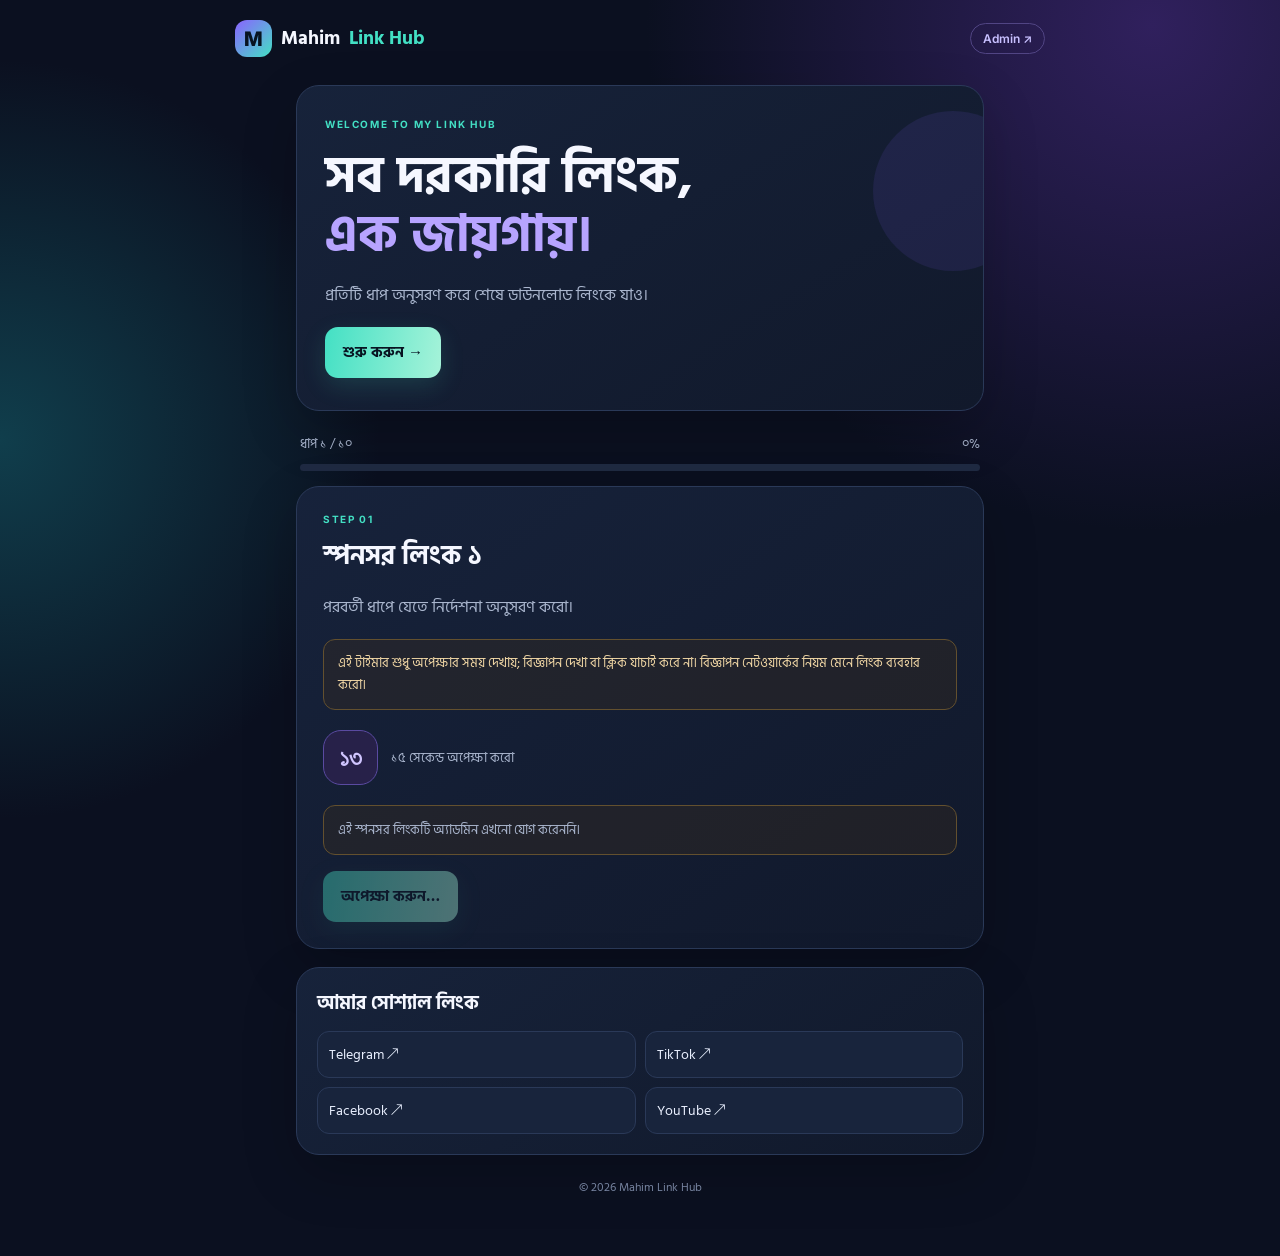
==== index.html @ 6411713b "Add files via upload" ====
<!doctype html>
<html lang="bn">
<head>
<meta charset="utf-8"><meta name="viewport" content="width=device-width,initial-scale=1">
<meta name="theme-color" content="#0b1020"><meta name="description" content="Mahim Link Hub — social links and app download">
<title>Mahim Link Hub</title><link rel="stylesheet" href="style.css">
</head>
<body>
<header class="top"><a class="brand" href="./"><span class="logo">M</span> Mahim <b>Link Hub</b></a><a class="admin-link" href="admin.html">Admin ↗</a></header>
<main class="wrap">
<section class="hero panel"><div class="tag">WELCOME TO MY LINK HUB</div><h1>সব দরকারি লিংক,<br><span>এক জায়গায়।</span></h1><p>প্রতিটি ধাপ অনুসরণ করে শেষে ডাউনলোড লিংকে যাও।</p><button class="btn" id="start">শুরু করুন →</button><div class="glow"></div></section>
<div class="progress-box"><div class="progress-label"><span id="stepCount">ধাপ ১</span><span id="pct">০%</span></div><div class="progress"><div id="bar"></div></div></div>
<section class="panel step" id="step" aria-live="polite"><div class="tag">STEP 01</div><h2>লোড হচ্ছে…</h2><p>একটু অপেক্ষা করো।</p></section>
<section class="panel socials"><h3>আমার সোশ্যাল লিংক</h3><div class="social-grid" id="socialGrid"></div></section>
<footer>© <span id="year"></span> Mahim Link Hub</footer>
</main>
<script src="firebase-config.js"></script><script src="app.js"></script>
</body></html>
---- style.css ----
@import url('https://fonts.googleapis.com/css2?family=Hind+Siliguri:wght@400;500;600;700&family=Inter:wght@400;600;700;800&display=swap');
:root{--bg:#0b1020;--panel:#131d32;--text:#f5f7ff;--muted:#aab6ce;--line:#2a3958;--purple:#8a63ff;--mint:#43e0c4}
*{box-sizing:border-box}body{margin:0;min-height:100vh;background:radial-gradient(circle at 90% 2%,#30205d 0,transparent 30%),radial-gradient(circle at 0 35%,#103e4c 0,transparent 25%),var(--bg);font-family:'Hind Siliguri',sans-serif;color:var(--text)}.top{max-width:850px;margin:auto;padding:20px;display:flex;align-items:center;justify-content:space-between}.brand{display:flex;align-items:center;gap:9px;text-decoration:none;color:var(--text);font-weight:700;font-size:19px}.brand b{color:var(--mint)}.logo{display:grid;place-items:center;width:37px;height:37px;border-radius:12px;background:linear-gradient(135deg,var(--purple),var(--mint));color:#071321;font:800 20px Inter}.admin-link{color:#c8c0ff;text-decoration:none;border:1px solid #514584;border-radius:30px;padding:7px 12px;font:600 12px Inter}.wrap{max-width:720px;margin:auto;padding:8px 16px 36px}.panel{border:1px solid var(--line);border-radius:23px;background:linear-gradient(145deg,#17233bfa,#11192bfa);box-shadow:0 20px 55px #0003}.hero{padding:32px 28px;position:relative;overflow:hidden}.tag{font:700 10px Inter;letter-spacing:1.6px;color:var(--mint);text-transform:uppercase}.hero h1{font-size:clamp(34px,7vw,51px);line-height:1.16;margin:17px 0 12px}.hero h1 span{color:#b7a4ff}.hero p,.step p{color:var(--muted);line-height:1.85}.glow{position:absolute;width:160px;height:160px;border-radius:50%;background:#8963ff1b;right:-50px;top:25px;pointer-events:none}.btn{display:inline-flex;align-items:center;justify-content:center;gap:10px;border:0;border-radius:13px;padding:13px 18px;font:700 15px 'Hind Siliguri';cursor:pointer;color:#071321;background:linear-gradient(100deg,var(--mint),#a6f3d9);box-shadow:0 8px 24px #43e0c425}.btn:disabled{opacity:.4;cursor:not-allowed}.btn.alt{background:#202c46;border:1px solid #405174;color:#fff;box-shadow:none;text-decoration:none}.progress-box{padding:22px 4px 15px}.progress-label{display:flex;justify-content:space-between;color:var(--muted);font-size:13px;margin-bottom:9px}.progress{height:7px;background:#202b43;border-radius:20px;overflow:hidden}.progress div{width:0;height:100%;background:linear-gradient(90deg,var(--purple),var(--mint));transition:width .2s}.step{padding:26px}.step h2{font-size:26px;margin:10px 0}.notice{padding:12px 14px;border:1px solid #63502e;border-radius:12px;background:#3c2e1b55;color:#f1d7a5;font-size:13px;line-height:1.75;margin:16px 0}.timerrow{display:flex;align-items:center;gap:13px;margin:20px 0}.timer{display:grid;place-items:center;width:55px;height:55px;border-radius:18px;background:#272149;border:1px solid #5a4aa1;color:#d0c6ff;font:800 24px Inter}.timerrow span{font-size:13px;color:var(--muted)}.socials{margin-top:18px;padding:20px}.socials h3{margin:0 0 13px}.social-grid{display:grid;grid-template-columns:repeat(2,1fr);gap:9px}.social-grid a{color:#eaf0ff;background:#18243c;border:1px solid var(--line);border-radius:12px;padding:11px;text-decoration:none;font-size:14px}.social-grid a:hover{border-color:var(--purple)}.download{display:block;text-align:center;text-decoration:none;color:white;background:linear-gradient(100deg,#7450ff,#218fff);padding:15px;border-radius:13px;font-weight:700;margin:12px 0}footer{text-align:center;color:#76839f;font-size:12px;padding:23px}.field{display:block;width:100%;padding:12px;border-radius:10px;border:1px solid var(--line);background:#0c1425;color:white;margin:7px 0 13px;font:inherit}.small{font-size:12px;color:var(--muted);line-height:1.7}.row{display:flex;gap:10px;flex-wrap:wrap}@media(max-width:500px){.hero{padding:25px 21px}.step{padding:21px}.social-grid{grid-template-columns:1fr 1fr}}
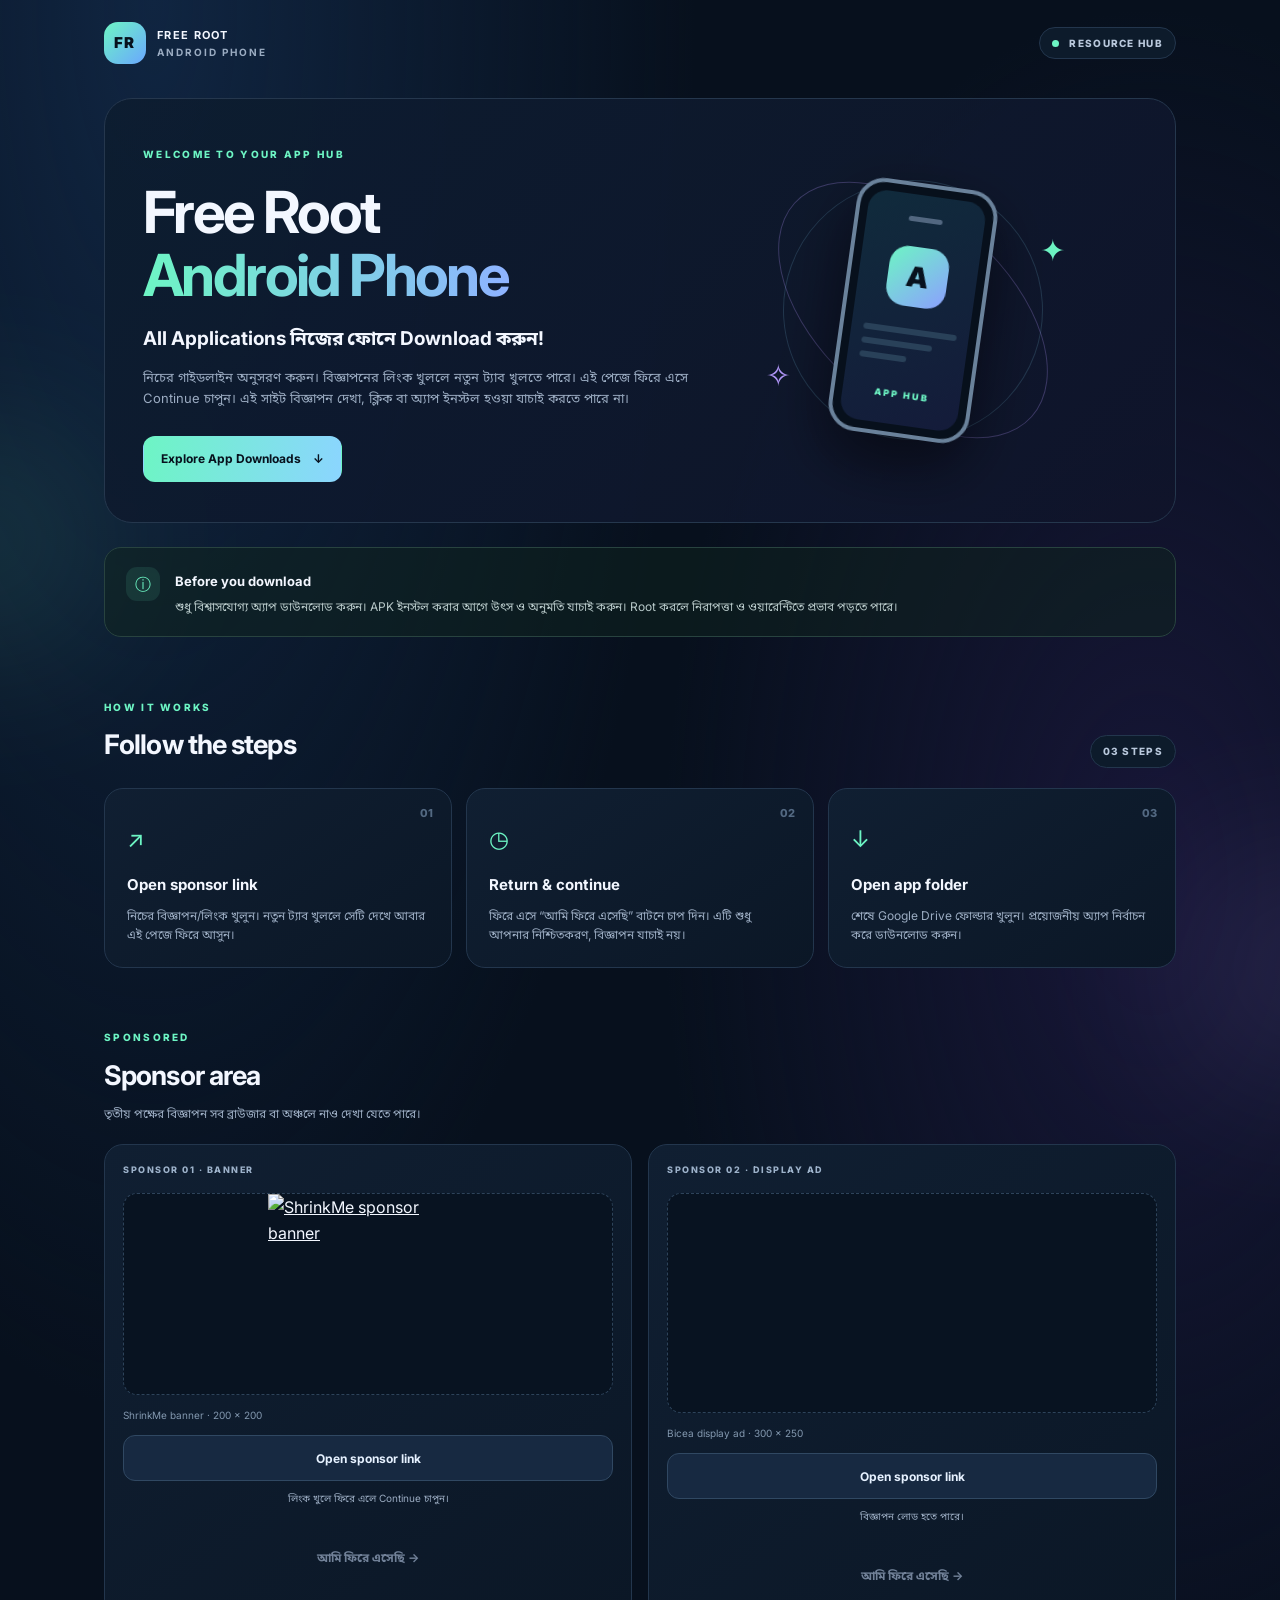
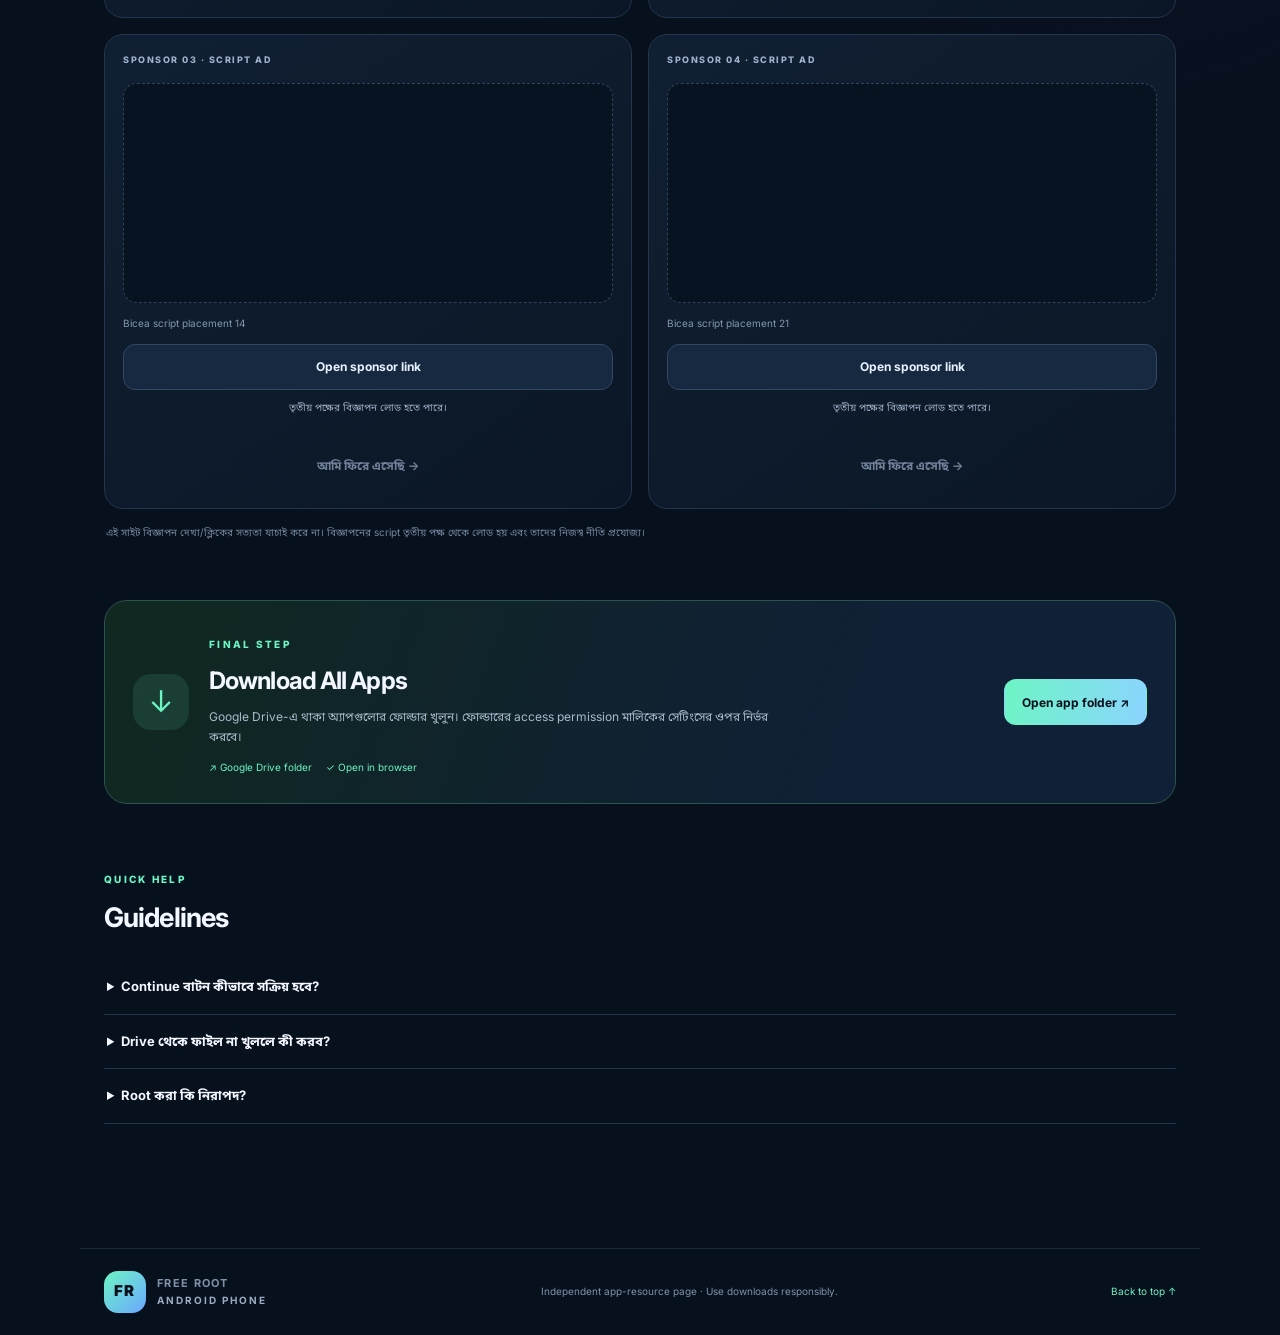
==== commit c0f49063: "Add files via upload" ====
--- a/index.html
+++ b/index.html
@@ -1,18 +1,24 @@
 <!doctype html>
-<html lang="bn">
-<head>
-<meta charset="utf-8"><meta name="viewport" content="width=device-width,initial-scale=1">
-<meta name="theme-color" content="#0b1020"><meta name="description" content="Mahim Link Hub — social links and app download">
-<title>Mahim Link Hub</title><link rel="stylesheet" href="style.css">
-</head>
-<body>
-<header class="top"><a class="brand" href="./"><span class="logo">M</span> Mahim <b>Link Hub</b></a><a class="admin-link" href="admin.html">Admin ↗</a></header>
-<main class="wrap">
-<section class="hero panel"><div class="tag">WELCOME TO MY LINK HUB</div><h1>সব দরকারি লিংক,<br><span>এক জায়গায়।</span></h1><p>প্রতিটি ধাপ অনুসরণ করে শেষে ডাউনলোড লিংকে যাও।</p><button class="btn" id="start">শুরু করুন →</button><div class="glow"></div></section>
-<div class="progress-box"><div class="progress-label"><span id="stepCount">ধাপ ১</span><span id="pct">০%</span></div><div class="progress"><div id="bar"></div></div></div>
-<section class="panel step" id="step" aria-live="polite"><div class="tag">STEP 01</div><h2>লোড হচ্ছে…</h2><p>একটু অপেক্ষা করো।</p></section>
-<section class="panel socials"><h3>আমার সোশ্যাল লিংক</h3><div class="social-grid" id="socialGrid"></div></section>
-<footer>© <span id="year"></span> Mahim Link Hub</footer>
-</main>
-<script src="firebase-config.js"></script><script src="app.js"></script>
-</body></html>+<html lang="en"><head><meta charset="utf-8"><meta name="viewport" content="width=device-width,initial-scale=1"><meta name="theme-color" content="#08111f"><meta name="description" content="Free Root Android Phone — app resources and download links."><title>Free Root Android Phone | All Applications</title><link rel="stylesheet" href="style.css"></head>
+<body><div class="ambient ambient-one"></div><div class="ambient ambient-two"></div>
+<header class="topbar"><a class="brand" href="#top"><span class="brand-mark">FR</span><span>FREE ROOT <b>ANDROID PHONE</b></span></a><span class="status-pill"><i></i> RESOURCE HUB</span></header>
+<main id="top" class="wrap">
+<section class="hero reveal"><div class="hero-copy"><span class="eyebrow">WELCOME TO YOUR APP HUB</span><h1>Free Root <span>Android Phone</span></h1><p class="hero-lead">All Applications নিজের ফোনে Download করুন!</p><p class="muted">নিচের গাইডলাইন অনুসরণ করুন। বিজ্ঞাপনের লিংক খুললে নতুন ট্যাব খুলতে পারে। এই পেজে ফিরে এসে Continue চাপুন। এই সাইট বিজ্ঞাপন দেখা, ক্লিক বা অ্যাপ ইনস্টল হওয়া যাচাই করতে পারে না।</p><a class="button primary" href="#download">Explore App Downloads <span>↓</span></a></div><div class="hero-art" aria-hidden="true"><div class="orbit orbit-a"></div><div class="orbit orbit-b"></div><div class="phone"><div class="phone-screen"><div class="phone-dot"></div><div class="app-icon">A</div><div class="app-lines"><i></i><i></i><i></i></div><div class="phone-chip">APP HUB</div></div></div><span class="spark spark-a">✦</span><span class="spark spark-b">✧</span></div></section>
+<section class="notice reveal"><div class="notice-icon">ⓘ</div><div><strong>Before you download</strong><p>শুধু বিশ্বাসযোগ্য অ্যাপ ডাউনলোড করুন। APK ইনস্টল করার আগে উৎস ও অনুমতি যাচাই করুন। Root করলে নিরাপত্তা ও ওয়ারেন্টিতে প্রভাব পড়তে পারে।</p></div></section>
+<section class="section reveal" id="guide"><div class="section-heading"><div><span class="eyebrow">HOW IT WORKS</span><h2>Follow the steps</h2></div><span class="step-count">03 STEPS</span></div><div class="steps">
+<article class="step-card"><div class="step-number">01</div><div class="step-icon">↗</div><h3>Open sponsor link</h3><p>নিচের বিজ্ঞাপন/লিংক খুলুন। নতুন ট্যাব খুললে সেটি দেখে আবার এই পেজে ফিরে আসুন।</p></article>
+<article class="step-card"><div class="step-number">02</div><div class="step-icon">◷</div><h3>Return & continue</h3><p>ফিরে এসে “আমি ফিরে এসেছি” বাটনে চাপ দিন। এটি শুধু আপনার নিশ্চিতকরণ, বিজ্ঞাপন যাচাই নয়।</p></article>
+<article class="step-card"><div class="step-number">03</div><div class="step-icon">↓</div><h3>Open app folder</h3><p>শেষে Google Drive ফোল্ডার খুলুন। প্রয়োজনীয় অ্যাপ নির্বাচন করে ডাউনলোড করুন।</p></article></div></section>
+<section class="section reveal" id="sponsors"><div class="section-heading"><div><span class="eyebrow">SPONSORED</span><h2>Sponsor area</h2><p class="muted">তৃতীয় পক্ষের বিজ্ঞাপন সব ব্রাউজার বা অঞ্চলে নাও দেখা যেতে পারে।</p></div></div>
+<div class="ad-grid">
+<article class="ad-card"><div class="ad-label">SPONSOR 01 · BANNER</div><div class="ad-content ad-square"><a href="https://shrinkme.io/ref/118396988380297733112" target="_blank" rel="noopener noreferrer sponsored"><img src="https://shrinkme.io/banners/ref/200x200.png" alt="ShrinkMe sponsor banner" loading="lazy"></a></div><p class="ad-note">ShrinkMe banner · 200 × 200</p><button class="button secondary" data-step="shrinkme">Open sponsor link</button><p class="small muted" id="status-shrinkme" aria-live="polite">লিংক খুলে ফিরে এলে Continue চাপুন।</p><button class="button text-button" data-continue="shrinkme" disabled>আমি ফিরে এসেছি →</button></article>
+<article class="ad-card"><div class="ad-label">SPONSOR 02 · DISPLAY AD</div><div class="ad-content ad-rectangle"><div id="bicea-300-slot" class="ad-fallback">Advertisement<br><small>300 × 250 display slot</small></div></div><p class="ad-note">Bicea display ad · 300 × 250</p><button class="button secondary" data-step="bicea-display">Open sponsor link</button><p class="small muted" id="status-bicea-display" aria-live="polite">বিজ্ঞাপন লোড হতে পারে।</p><button class="button text-button" data-continue="bicea-display" disabled>আমি ফিরে এসেছি →</button></article>
+<article class="ad-card"><div class="ad-label">SPONSOR 03 · SCRIPT AD</div><div class="ad-content ad-rectangle"><div id="bicea-14-slot" class="ad-fallback">Advertisement<br><small>Sponsored script slot</small></div></div><p class="ad-note">Bicea script placement 14</p><button class="button secondary" data-step="bicea-14">Open sponsor link</button><p class="small muted" id="status-bicea-14" aria-live="polite">তৃতীয় পক্ষের বিজ্ঞাপন লোড হতে পারে।</p><button class="button text-button" data-continue="bicea-14" disabled>আমি ফিরে এসেছি →</button></article>
+<article class="ad-card"><div class="ad-label">SPONSOR 04 · SCRIPT AD</div><div class="ad-content ad-rectangle"><div id="bicea-21-slot" class="ad-fallback">Advertisement<br><small>Sponsored content slot</small></div></div><p class="ad-note">Bicea script placement 21</p><button class="button secondary" data-step="bicea-21">Open sponsor link</button><p class="small muted" id="status-bicea-21" aria-live="polite">তৃতীয় পক্ষের বিজ্ঞাপন লোড হতে পারে।</p><button class="button text-button" data-continue="bicea-21" disabled>আমি ফিরে এসেছি →</button></article></div>
+<p class="fine-print">এই সাইট বিজ্ঞাপন দেখা/ক্লিকের সত্যতা যাচাই করে না। বিজ্ঞাপনের script তৃতীয় পক্ষ থেকে লোড হয় এবং তাদের নিজস্ব নীতি প্রযোজ্য।</p></section>
+<section class="download-panel reveal" id="download"><div class="download-icon">↓</div><div class="download-copy"><span class="eyebrow">FINAL STEP</span><h2>Download All Apps</h2><p>Google Drive-এ থাকা অ্যাপগুলোর ফোল্ডার খুলুন। ফোল্ডারের access permission মালিকের সেটিংসের ওপর নির্ভর করবে।</p><div class="download-meta"><span>↗ Google Drive folder</span><span>✓ Open in browser</span></div></div><a class="button primary download-button" href="https://drive.google.com/drive/folders/10oMfPTf-YXfWGvhrEkL_Q3QBG_92WK3Q" target="_blank" rel="noopener noreferrer">Open app folder ↗</a></section>
+<section class="section faq reveal"><div class="section-heading"><div><span class="eyebrow">QUICK HELP</span><h2>Guidelines</h2></div></div>
+<details><summary>Continue বাটন কীভাবে সক্রিয় হবে?</summary><p>Open sponsor link চাপলে নতুন ট্যাব খোলার চেষ্টা হয়। তারপর ফিরে এসে “আমি ফিরে এসেছি” চাপুন। এটি বিজ্ঞাপন দেখা বা ক্লিক যাচাই করে না।</p></details>
+<details><summary>Drive থেকে ফাইল না খুললে কী করব?</summary><p>Drive ফোল্ডারের মালিককে “Anyone with the link” access দিতে হতে পারে। অপরিচিত APK ইনস্টল করবেন না এবং অপ্রয়োজনীয় অনুমতি দেবেন না।</p></details>
+<details><summary>Root করা কি নিরাপদ?</summary><p>Root করলে নিরাপত্তা ঝুঁকি বাড়তে পারে, কিছু অ্যাপ কাজ নাও করতে পারে এবং warranty প্রভাবিত হতে পারে। নিজের ফোনের সঠিক মডেলের নির্ভরযোগ্য নির্দেশনা ছাড়া root করবেন না।</p></details></section></main>
+<footer class="footer"><div class="brand"><span class="brand-mark">FR</span><span>FREE ROOT <b>ANDROID PHONE</b></span></div><p>Independent app-resource page · Use downloads responsibly.</p><a href="#top">Back to top ↑</a></footer><script src="app.js"></script><script src="ads.js"></script></body></html>
--- a/style.css
+++ b/style.css
@@ -1,3 +1,2 @@
-@import url('https://fonts.googleapis.com/css2?family=Hind+Siliguri:wght@400;500;600;700&family=Inter:wght@400;600;700;800&display=swap');
-:root{--bg:#0b1020;--panel:#131d32;--text:#f5f7ff;--muted:#aab6ce;--line:#2a3958;--purple:#8a63ff;--mint:#43e0c4}
-*{box-sizing:border-box}body{margin:0;min-height:100vh;background:radial-gradient(circle at 90% 2%,#30205d 0,transparent 30%),radial-gradient(circle at 0 35%,#103e4c 0,transparent 25%),var(--bg);font-family:'Hind Siliguri',sans-serif;color:var(--text)}.top{max-width:850px;margin:auto;padding:20px;display:flex;align-items:center;justify-content:space-between}.brand{display:flex;align-items:center;gap:9px;text-decoration:none;color:var(--text);font-weight:700;font-size:19px}.brand b{color:var(--mint)}.logo{display:grid;place-items:center;width:37px;height:37px;border-radius:12px;background:linear-gradient(135deg,var(--purple),var(--mint));color:#071321;font:800 20px Inter}.admin-link{color:#c8c0ff;text-decoration:none;border:1px solid #514584;border-radius:30px;padding:7px 12px;font:600 12px Inter}.wrap{max-width:720px;margin:auto;padding:8px 16px 36px}.panel{border:1px solid var(--line);border-radius:23px;background:linear-gradient(145deg,#17233bfa,#11192bfa);box-shadow:0 20px 55px #0003}.hero{padding:32px 28px;position:relative;overflow:hidden}.tag{font:700 10px Inter;letter-spacing:1.6px;color:var(--mint);text-transform:uppercase}.hero h1{font-size:clamp(34px,7vw,51px);line-height:1.16;margin:17px 0 12px}.hero h1 span{color:#b7a4ff}.hero p,.step p{color:var(--muted);line-height:1.85}.glow{position:absolute;width:160px;height:160px;border-radius:50%;background:#8963ff1b;right:-50px;top:25px;pointer-events:none}.btn{display:inline-flex;align-items:center;justify-content:center;gap:10px;border:0;border-radius:13px;padding:13px 18px;font:700 15px 'Hind Siliguri';cursor:pointer;color:#071321;background:linear-gradient(100deg,var(--mint),#a6f3d9);box-shadow:0 8px 24px #43e0c425}.btn:disabled{opacity:.4;cursor:not-allowed}.btn.alt{background:#202c46;border:1px solid #405174;color:#fff;box-shadow:none;text-decoration:none}.progress-box{padding:22px 4px 15px}.progress-label{display:flex;justify-content:space-between;color:var(--muted);font-size:13px;margin-bottom:9px}.progress{height:7px;background:#202b43;border-radius:20px;overflow:hidden}.progress div{width:0;height:100%;background:linear-gradient(90deg,var(--purple),var(--mint));transition:width .2s}.step{padding:26px}.step h2{font-size:26px;margin:10px 0}.notice{padding:12px 14px;border:1px solid #63502e;border-radius:12px;background:#3c2e1b55;color:#f1d7a5;font-size:13px;line-height:1.75;margin:16px 0}.timerrow{display:flex;align-items:center;gap:13px;margin:20px 0}.timer{display:grid;place-items:center;width:55px;height:55px;border-radius:18px;background:#272149;border:1px solid #5a4aa1;color:#d0c6ff;font:800 24px Inter}.timerrow span{font-size:13px;color:var(--muted)}.socials{margin-top:18px;padding:20px}.socials h3{margin:0 0 13px}.social-grid{display:grid;grid-template-columns:repeat(2,1fr);gap:9px}.social-grid a{color:#eaf0ff;background:#18243c;border:1px solid var(--line);border-radius:12px;padding:11px;text-decoration:none;font-size:14px}.social-grid a:hover{border-color:var(--purple)}.download{display:block;text-align:center;text-decoration:none;color:white;background:linear-gradient(100deg,#7450ff,#218fff);padding:15px;border-radius:13px;font-weight:700;margin:12px 0}footer{text-align:center;color:#76839f;font-size:12px;padding:23px}.field{display:block;width:100%;padding:12px;border-radius:10px;border:1px solid var(--line);background:#0c1425;color:white;margin:7px 0 13px;font:inherit}.small{font-size:12px;color:var(--muted);line-height:1.7}.row{display:flex;gap:10px;flex-wrap:wrap}@media(max-width:500px){.hero{padding:25px 21px}.step{padding:21px}.social-grid{grid-template-columns:1fr 1fr}}
+@import url('https://fonts.googleapis.com/css2?family=Inter:wght@400;500;600;700;800;900&family=Noto+Sans+Bengali:wght@400;500;600;700&display=swap');
+:root{--bg:#07101d;--panel:#0c1929;--card:#101f32;--line:#23364d;--text:#f3f7ff;--muted:#9bacc2;--mint:#6df5c4;--blue:#74a8ff;--purple:#b59aff}*{box-sizing:border-box}html{scroll-behavior:smooth}body{margin:0;background:radial-gradient(ellipse at 12% 0%,#102541 0,transparent 34%),radial-gradient(ellipse at 90% 30%,#171637 0,transparent 30%),var(--bg);color:var(--text);font-family:Inter,"Noto Sans Bengali",system-ui,sans-serif;line-height:1.65;overflow-x:hidden}a{color:inherit}.ambient{position:absolute;width:240px;height:240px;border-radius:50%;filter:blur(85px);opacity:.12;pointer-events:none}.ambient-one{top:420px;left:-130px;background:var(--mint)}.ambient-two{top:850px;right:-140px;background:var(--purple)}.topbar,.footer{max-width:1120px;margin:auto;padding:22px 24px;display:flex;align-items:center;justify-content:space-between;gap:18px}.brand{display:flex;align-items:center;gap:11px;text-decoration:none;font-size:11px;letter-spacing:1.3px;font-weight:700}.brand b{display:block;color:var(--muted);font-size:10px;letter-spacing:2px}.brand-mark{display:grid;place-items:center;width:42px;height:42px;border-radius:14px;background:linear-gradient(135deg,var(--mint),#6aa7ff);color:#07111d;font-weight:900;font-size:15px}.status-pill,.step-count{border:1px solid var(--line);background:#0d1b2b;border-radius:30px;padding:7px 12px;color:#b9c8dc;font-size:10px;font-weight:800;letter-spacing:1.3px}.status-pill i{display:inline-block;width:7px;height:7px;border-radius:50%;background:var(--mint);margin-right:7px}.wrap{max-width:1120px;margin:auto;padding:12px 24px 70px}.hero{display:grid;grid-template-columns:1.1fr .9fr;align-items:center;min-height:390px;padding:40px 38px;border:1px solid #25374d;border-radius:28px;background:linear-gradient(135deg,#0d1d30ef,#10142bef);overflow:hidden;position:relative}.eyebrow{font-size:10px;letter-spacing:2.3px;color:var(--mint);font-weight:800}.hero h1{font-size:clamp(36px,5vw,58px);line-height:1.08;letter-spacing:-2.6px;margin:16px 0}.hero h1 span{display:block;background:linear-gradient(90deg,var(--mint),#8db5ff 65%,#c0a0ff);color:transparent;background-clip:text}.hero-lead{font-size:19px;font-weight:700;margin:0 0 10px}.muted{color:var(--muted)}.hero .muted{max-width:560px;font-size:13px}.button{min-height:46px;display:inline-flex;align-items:center;justify-content:center;gap:12px;padding:11px 17px;border-radius:12px;border:1px solid transparent;font:700 12px Inter,"Noto Sans Bengali",sans-serif;text-decoration:none;cursor:pointer;transition:transform .2s,background .2s,border-color .2s}.button:focus-visible,a:focus-visible,summary:focus-visible{outline:3px solid var(--mint);outline-offset:3px}.button:hover:not(:disabled){transform:translateY(-2px)}.primary{color:#07111d;background:linear-gradient(100deg,var(--mint),#8bd5ff)}.hero .button{margin-top:13px}.secondary{background:#172941;color:#e6f1ff;border-color:#304862;width:100%}.text-button{background:transparent;color:var(--mint);width:100%;margin-top:4px}.text-button:disabled{color:#718198;cursor:not-allowed}.hero-art{height:300px;position:relative;display:grid;place-items:center}.phone{width:142px;height:255px;border:4px solid #6a829b;border-radius:28px;padding:8px;background:#07101c;transform:rotate(8deg);box-shadow:0 25px 65px #0008;animation:float 5s ease-in-out infinite;z-index:2}.phone-screen{height:100%;border-radius:19px;background:linear-gradient(150deg,#102b3c,#141b3a);display:flex;flex-direction:column;align-items:center;padding:22px 12px}.phone-dot{height:5px;width:34px;border-radius:10px;background:#526780;margin-bottom:25px}.app-icon{width:60px;height:60px;border-radius:19px;display:grid;place-items:center;background:linear-gradient(135deg,var(--mint),#8c9fff);color:#08121e;font-size:28px;font-weight:900}.app-lines{width:100%;margin-top:22px;display:grid;gap:8px}.app-lines i{height:6px;border-radius:8px;background:#294159}.app-lines i:nth-child(2){width:75%}.app-lines i:nth-child(3){width:50%}.phone-chip{margin-top:auto;font-size:9px;font-weight:900;letter-spacing:2px;color:var(--mint)}.orbit{position:absolute;border:1px solid #4a789055;border-radius:50%;width:260px;height:260px;transform:rotate(-25deg)}.orbit-b{width:320px;height:190px;border-color:#b59aff44;transform:rotate(42deg)}.spark{position:absolute;color:var(--mint);font-size:30px;animation:twinkle 3s ease-in-out infinite}.spark-a{right:16%;top:22%}.spark-b{left:17%;bottom:20%;color:var(--purple)}.notice{display:flex;gap:15px;margin:24px 0 55px;padding:19px 21px;border:1px solid #28433f;border-radius:17px;background:#10251f88}.notice-icon{display:grid;place-items:center;flex:0 0 34px;height:34px;border-radius:11px;background:#6df5c41a;color:var(--mint)}.notice strong{font-size:13px}.notice p{font-size:12px;color:#b7c8c8;margin:4px 0 0}.section{margin:54px 0}.section-heading{display:flex;justify-content:space-between;align-items:end;gap:16px;margin-bottom:20px}.section-heading h2,.download-copy h2{font-size:27px;letter-spacing:-.9px;margin:5px 0 0}.section-heading .muted{font-size:12px;margin:6px 0 0}.steps{display:grid;grid-template-columns:repeat(3,1fr);gap:14px}.step-card,.ad-card{position:relative;border:1px solid var(--line);border-radius:19px;background:linear-gradient(145deg,#101f32,#0b1726);padding:22px;overflow:hidden;transition:border-color .25s,transform .25s}.step-card:hover,.ad-card:hover{border-color:#496a81;transform:translateY(-3px)}.step-number{position:absolute;right:18px;top:15px;color:#536982;font-size:11px;font-weight:800}.step-icon{font-size:23px;color:var(--mint);margin:10px 0 14px}.step-card h3{font-size:15px;margin:0 0 8px}.step-card p{font-size:12px;color:var(--muted);margin:0}.ad-grid{display:grid;grid-template-columns:repeat(2,minmax(0,1fr));gap:16px}.ad-card{padding:18px}.ad-label{font-size:9px;font-weight:800;letter-spacing:1.5px;color:#9db2ca}.ad-content{min-height:190px;display:flex;align-items:center;justify-content:center;margin:15px 0 12px;border:1px dashed #2d435a;border-radius:14px;background:#081321;overflow:hidden}.ad-square img{width:200px;height:200px;max-width:100%;object-fit:contain;display:block}.ad-rectangle{min-height:220px}.ad-fallback{display:grid;place-items:center;text-align:center;color:#70839a;font-size:12px;width:100%;min-height:200px}.ad-fallback small{font-size:10px}.ad-note{font-size:10px;color:#8398af;margin:0 0 12px}.small{font-size:10px;margin:9px 0;text-align:center;min-height:32px}.fine-print{font-size:10px;color:#74869c;margin:15px 2px}.download-panel{display:grid;grid-template-columns:auto 1fr auto;align-items:center;gap:20px;padding:28px;border:1px solid #2e544f;border-radius:23px;background:linear-gradient(110deg,#102820,#102036 70%);margin:60px 0}.download-icon{display:grid;place-items:center;width:56px;height:56px;border-radius:18px;background:#6df5c41c;color:var(--mint);font-size:30px}.download-copy h2{font-size:24px}.download-copy p{font-size:12px;color:#a8bac9;max-width:590px;margin:7px 0 12px}.download-meta{display:flex;gap:14px;flex-wrap:wrap;font-size:10px;color:var(--mint)}.download-button{white-space:nowrap}.faq details{border-bottom:1px solid var(--line);padding:16px 3px}.faq summary{cursor:pointer;font-size:13px;font-weight:700}.faq details p{font-size:12px;color:var(--muted);margin:10px 0 0}.footer{border-top:1px solid #1b2b3e;color:#7f92a9;font-size:10px;flex-wrap:wrap}.footer p{margin:0}.footer>a{color:var(--mint);text-decoration:none}.reveal{animation:rise .65s both}.reveal:nth-child(2){animation-delay:.08s}.reveal:nth-child(3){animation-delay:.13s}@keyframes rise{from{opacity:0;transform:translateY(14px)}to{opacity:1;transform:translateY(0)}}@keyframes float{0%,100%{transform:translateY(0) rotate(8deg)}50%{transform:translateY(-10px) rotate(5deg)}}@keyframes twinkle{0%,100%{opacity:.5;transform:scale(.9)}50%{opacity:1;transform:scale(1.15)}}@media(max-width:760px){.topbar,.footer{padding:17px 16px}.wrap{padding:8px 16px 45px}.hero{grid-template-columns:1fr;padding:29px 23px 12px;min-height:unset}.hero h1{font-size:42px}.hero-art{height:245px}.phone{width:120px;height:220px}.orbit{width:230px;height:230px}.orbit-b{width:270px;height:165px}.notice{margin:18px 0 42px;padding:15px}.steps{grid-template-columns:1fr}.step-card{padding:18px}.step-icon{margin:3px 0 9px}.ad-grid{grid-template-columns:1fr}.download-panel{grid-template-columns:auto 1fr;padding:20px;gap:13px}.download-button{grid-column:1/-1;width:100%}.section-heading h2{font-size:24px}.status-pill{font-size:9px}.brand{font-size:9px}.brand-mark{width:37px;height:37px}}@media(prefers-reduced-motion:reduce){*,*::before,*::after{scroll-behavior:auto!important;animation:none!important;transition:none!important}}
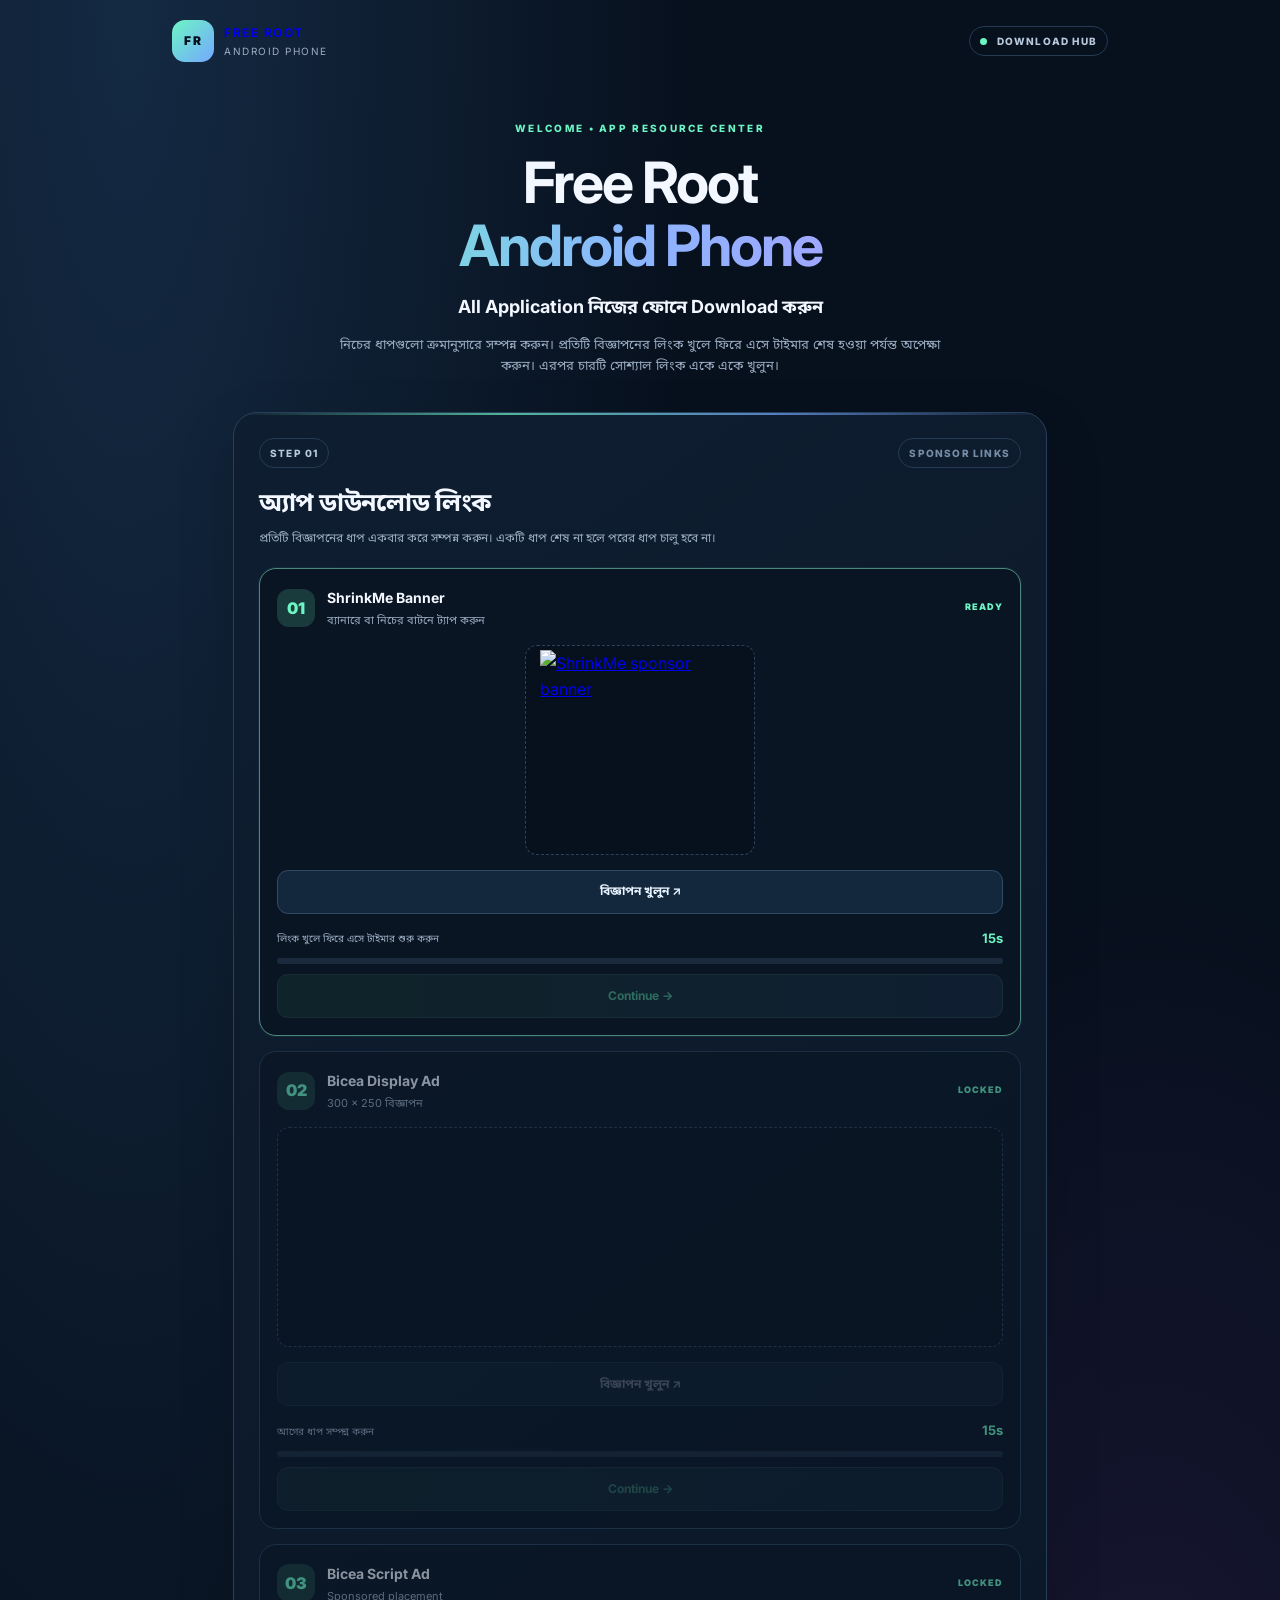
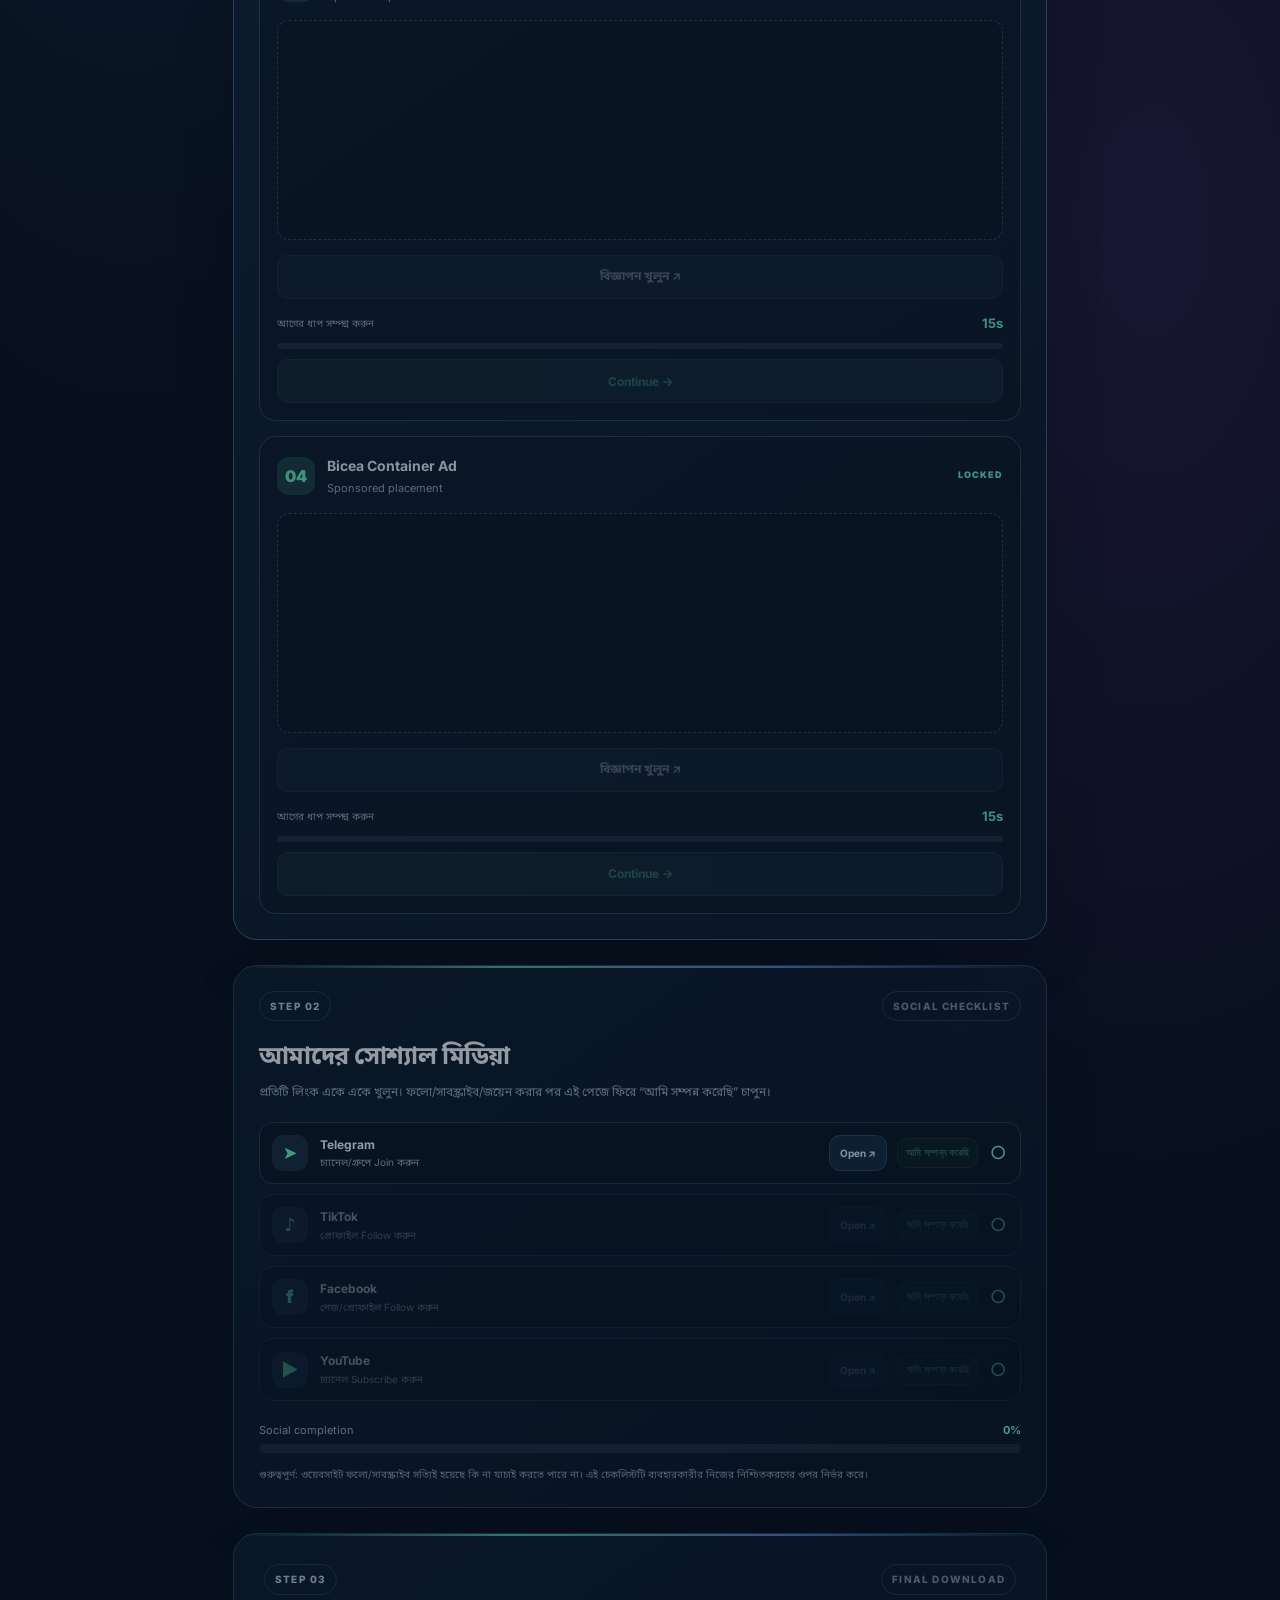
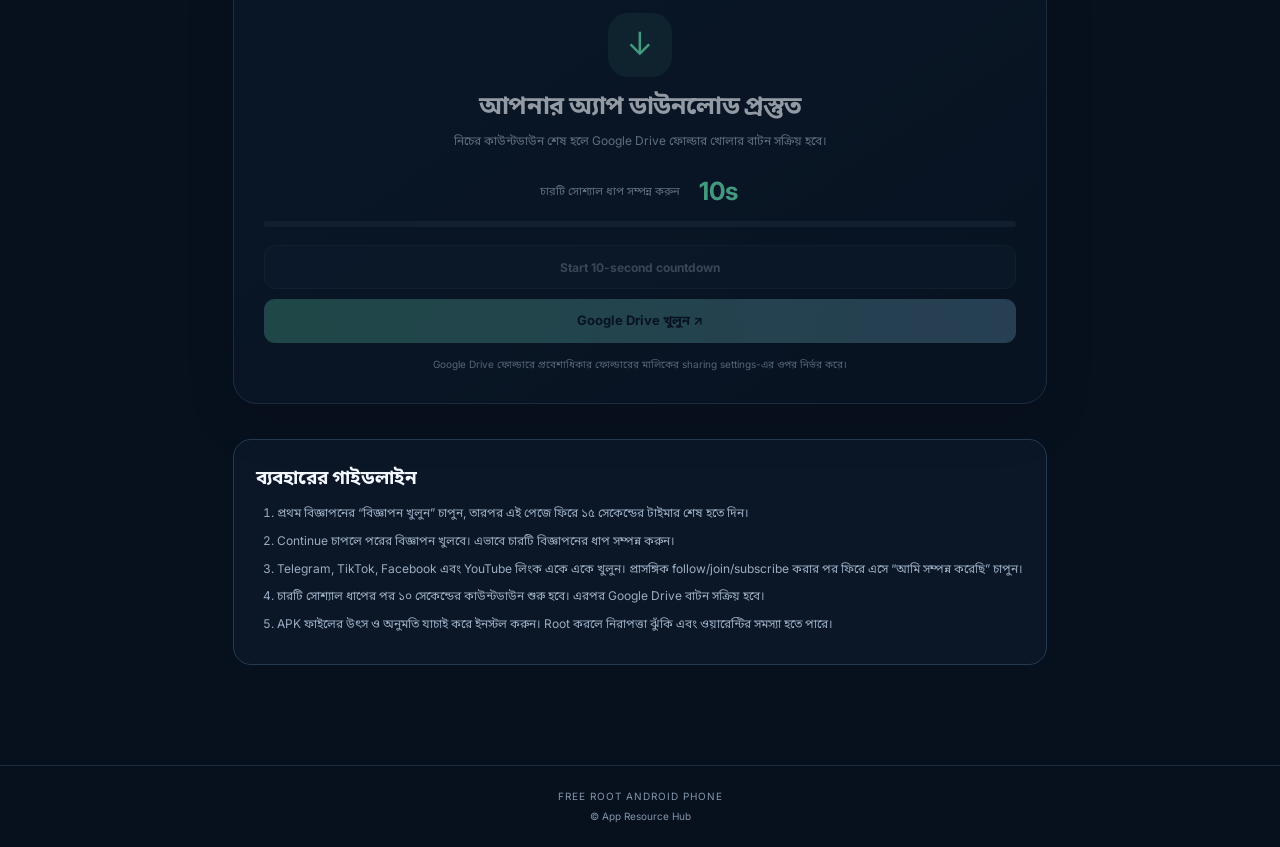
==== commit 19b677f8: "Add files via upload" ====
--- a/index.html
+++ b/index.html
@@ -1,24 +1,79 @@
 <!doctype html>
-<html lang="en"><head><meta charset="utf-8"><meta name="viewport" content="width=device-width,initial-scale=1"><meta name="theme-color" content="#08111f"><meta name="description" content="Free Root Android Phone — app resources and download links."><title>Free Root Android Phone | All Applications</title><link rel="stylesheet" href="style.css"></head>
-<body><div class="ambient ambient-one"></div><div class="ambient ambient-two"></div>
-<header class="topbar"><a class="brand" href="#top"><span class="brand-mark">FR</span><span>FREE ROOT <b>ANDROID PHONE</b></span></a><span class="status-pill"><i></i> RESOURCE HUB</span></header>
-<main id="top" class="wrap">
-<section class="hero reveal"><div class="hero-copy"><span class="eyebrow">WELCOME TO YOUR APP HUB</span><h1>Free Root <span>Android Phone</span></h1><p class="hero-lead">All Applications নিজের ফোনে Download করুন!</p><p class="muted">নিচের গাইডলাইন অনুসরণ করুন। বিজ্ঞাপনের লিংক খুললে নতুন ট্যাব খুলতে পারে। এই পেজে ফিরে এসে Continue চাপুন। এই সাইট বিজ্ঞাপন দেখা, ক্লিক বা অ্যাপ ইনস্টল হওয়া যাচাই করতে পারে না।</p><a class="button primary" href="#download">Explore App Downloads <span>↓</span></a></div><div class="hero-art" aria-hidden="true"><div class="orbit orbit-a"></div><div class="orbit orbit-b"></div><div class="phone"><div class="phone-screen"><div class="phone-dot"></div><div class="app-icon">A</div><div class="app-lines"><i></i><i></i><i></i></div><div class="phone-chip">APP HUB</div></div></div><span class="spark spark-a">✦</span><span class="spark spark-b">✧</span></div></section>
-<section class="notice reveal"><div class="notice-icon">ⓘ</div><div><strong>Before you download</strong><p>শুধু বিশ্বাসযোগ্য অ্যাপ ডাউনলোড করুন। APK ইনস্টল করার আগে উৎস ও অনুমতি যাচাই করুন। Root করলে নিরাপত্তা ও ওয়ারেন্টিতে প্রভাব পড়তে পারে।</p></div></section>
-<section class="section reveal" id="guide"><div class="section-heading"><div><span class="eyebrow">HOW IT WORKS</span><h2>Follow the steps</h2></div><span class="step-count">03 STEPS</span></div><div class="steps">
-<article class="step-card"><div class="step-number">01</div><div class="step-icon">↗</div><h3>Open sponsor link</h3><p>নিচের বিজ্ঞাপন/লিংক খুলুন। নতুন ট্যাব খুললে সেটি দেখে আবার এই পেজে ফিরে আসুন।</p></article>
-<article class="step-card"><div class="step-number">02</div><div class="step-icon">◷</div><h3>Return & continue</h3><p>ফিরে এসে “আমি ফিরে এসেছি” বাটনে চাপ দিন। এটি শুধু আপনার নিশ্চিতকরণ, বিজ্ঞাপন যাচাই নয়।</p></article>
-<article class="step-card"><div class="step-number">03</div><div class="step-icon">↓</div><h3>Open app folder</h3><p>শেষে Google Drive ফোল্ডার খুলুন। প্রয়োজনীয় অ্যাপ নির্বাচন করে ডাউনলোড করুন।</p></article></div></section>
-<section class="section reveal" id="sponsors"><div class="section-heading"><div><span class="eyebrow">SPONSORED</span><h2>Sponsor area</h2><p class="muted">তৃতীয় পক্ষের বিজ্ঞাপন সব ব্রাউজার বা অঞ্চলে নাও দেখা যেতে পারে।</p></div></div>
-<div class="ad-grid">
-<article class="ad-card"><div class="ad-label">SPONSOR 01 · BANNER</div><div class="ad-content ad-square"><a href="https://shrinkme.io/ref/118396988380297733112" target="_blank" rel="noopener noreferrer sponsored"><img src="https://shrinkme.io/banners/ref/200x200.png" alt="ShrinkMe sponsor banner" loading="lazy"></a></div><p class="ad-note">ShrinkMe banner · 200 × 200</p><button class="button secondary" data-step="shrinkme">Open sponsor link</button><p class="small muted" id="status-shrinkme" aria-live="polite">লিংক খুলে ফিরে এলে Continue চাপুন।</p><button class="button text-button" data-continue="shrinkme" disabled>আমি ফিরে এসেছি →</button></article>
-<article class="ad-card"><div class="ad-label">SPONSOR 02 · DISPLAY AD</div><div class="ad-content ad-rectangle"><div id="bicea-300-slot" class="ad-fallback">Advertisement<br><small>300 × 250 display slot</small></div></div><p class="ad-note">Bicea display ad · 300 × 250</p><button class="button secondary" data-step="bicea-display">Open sponsor link</button><p class="small muted" id="status-bicea-display" aria-live="polite">বিজ্ঞাপন লোড হতে পারে।</p><button class="button text-button" data-continue="bicea-display" disabled>আমি ফিরে এসেছি →</button></article>
-<article class="ad-card"><div class="ad-label">SPONSOR 03 · SCRIPT AD</div><div class="ad-content ad-rectangle"><div id="bicea-14-slot" class="ad-fallback">Advertisement<br><small>Sponsored script slot</small></div></div><p class="ad-note">Bicea script placement 14</p><button class="button secondary" data-step="bicea-14">Open sponsor link</button><p class="small muted" id="status-bicea-14" aria-live="polite">তৃতীয় পক্ষের বিজ্ঞাপন লোড হতে পারে।</p><button class="button text-button" data-continue="bicea-14" disabled>আমি ফিরে এসেছি →</button></article>
-<article class="ad-card"><div class="ad-label">SPONSOR 04 · SCRIPT AD</div><div class="ad-content ad-rectangle"><div id="bicea-21-slot" class="ad-fallback">Advertisement<br><small>Sponsored content slot</small></div></div><p class="ad-note">Bicea script placement 21</p><button class="button secondary" data-step="bicea-21">Open sponsor link</button><p class="small muted" id="status-bicea-21" aria-live="polite">তৃতীয় পক্ষের বিজ্ঞাপন লোড হতে পারে।</p><button class="button text-button" data-continue="bicea-21" disabled>আমি ফিরে এসেছি →</button></article></div>
-<p class="fine-print">এই সাইট বিজ্ঞাপন দেখা/ক্লিকের সত্যতা যাচাই করে না। বিজ্ঞাপনের script তৃতীয় পক্ষ থেকে লোড হয় এবং তাদের নিজস্ব নীতি প্রযোজ্য।</p></section>
-<section class="download-panel reveal" id="download"><div class="download-icon">↓</div><div class="download-copy"><span class="eyebrow">FINAL STEP</span><h2>Download All Apps</h2><p>Google Drive-এ থাকা অ্যাপগুলোর ফোল্ডার খুলুন। ফোল্ডারের access permission মালিকের সেটিংসের ওপর নির্ভর করবে।</p><div class="download-meta"><span>↗ Google Drive folder</span><span>✓ Open in browser</span></div></div><a class="button primary download-button" href="https://drive.google.com/drive/folders/10oMfPTf-YXfWGvhrEkL_Q3QBG_92WK3Q" target="_blank" rel="noopener noreferrer">Open app folder ↗</a></section>
-<section class="section faq reveal"><div class="section-heading"><div><span class="eyebrow">QUICK HELP</span><h2>Guidelines</h2></div></div>
-<details><summary>Continue বাটন কীভাবে সক্রিয় হবে?</summary><p>Open sponsor link চাপলে নতুন ট্যাব খোলার চেষ্টা হয়। তারপর ফিরে এসে “আমি ফিরে এসেছি” চাপুন। এটি বিজ্ঞাপন দেখা বা ক্লিক যাচাই করে না।</p></details>
-<details><summary>Drive থেকে ফাইল না খুললে কী করব?</summary><p>Drive ফোল্ডারের মালিককে “Anyone with the link” access দিতে হতে পারে। অপরিচিত APK ইনস্টল করবেন না এবং অপ্রয়োজনীয় অনুমতি দেবেন না।</p></details>
-<details><summary>Root করা কি নিরাপদ?</summary><p>Root করলে নিরাপত্তা ঝুঁকি বাড়তে পারে, কিছু অ্যাপ কাজ নাও করতে পারে এবং warranty প্রভাবিত হতে পারে। নিজের ফোনের সঠিক মডেলের নির্ভরযোগ্য নির্দেশনা ছাড়া root করবেন না।</p></details></section></main>
-<footer class="footer"><div class="brand"><span class="brand-mark">FR</span><span>FREE ROOT <b>ANDROID PHONE</b></span></div><p>Independent app-resource page · Use downloads responsibly.</p><a href="#top">Back to top ↑</a></footer><script src="app.js"></script><script src="ads.js"></script></body></html>+<html lang="bn">
+<head>
+<meta charset="utf-8"><meta name="viewport" content="width=device-width,initial-scale=1">
+<meta name="theme-color" content="#07101d">
+<title>Free Root Android Phone — App Download</title>
+<link rel="stylesheet" href="style.css">
+</head>
+<body>
+<header class="header"><a class="logo" href="#"><span class="logo-icon">FR</span><span><b>FREE ROOT</b><small>ANDROID PHONE</small></span></a><span class="live"><i></i> DOWNLOAD HUB</span></header>
+<main class="shell">
+<section class="intro"><div class="kicker">WELCOME • APP RESOURCE CENTER</div><h1>Free Root <em>Android Phone</em></h1><p class="subhead">All Application নিজের ফোনে Download করুন</p><p class="intro-text">নিচের ধাপগুলো ক্রমানুসারে সম্পন্ন করুন। প্রতিটি বিজ্ঞাপনের লিংক খুলে ফিরে এসে টাইমার শেষ হওয়া পর্যন্ত অপেক্ষা করুন। এরপর চারটি সোশ্যাল লিংক একে একে খুলুন।</p></section>
+
+<section class="download-box" id="downloadBox">
+<div class="box-top"><span class="tag">STEP 01</span><span class="tag muted-tag">SPONSOR LINKS</span></div>
+<h2>অ্যাপ ডাউনলোড লিংক</h2>
+<p class="section-note">প্রতিটি বিজ্ঞাপনের ধাপ একবার করে সম্পন্ন করুন। একটি ধাপ শেষ না হলে পরের ধাপ চালু হবে না।</p>
+
+<div class="ad-step active" id="ad-step-1">
+<div class="ad-head"><span class="step-index">01</span><div><h3>ShrinkMe Banner</h3><p>ব্যানারে বা নিচের বাটনে ট্যাপ করুন</p></div><span class="step-state" id="state-1">READY</span></div>
+<div class="ad-frame square"><a href="https://shrinkme.io/ref/118396988380297733112" target="_blank" rel="noopener noreferrer"><img src="https://shrinkme.io/banners/ref/200x200.png" alt="ShrinkMe sponsor banner"></a></div>
+<button class="btn outline open-ad" data-ad="1">বিজ্ঞাপন খুলুন ↗</button>
+<div class="timer-row"><span id="timer-label-1">লিংক খুলে ফিরে এসে টাইমার শুরু করুন</span><b id="timer-1">15s</b></div>
+<div class="progress"><span id="bar-1"></span></div>
+<button class="btn continue-ad" data-continue-ad="1" disabled>Continue →</button>
+</div>
+
+<div class="ad-step locked" id="ad-step-2">
+<div class="ad-head"><span class="step-index">02</span><div><h3>Bicea Display Ad</h3><p>300 × 250 বিজ্ঞাপন</p></div><span class="step-state" id="state-2">LOCKED</span></div>
+<div class="ad-frame rectangle"><div id="bicea-300-slot" class="ad-placeholder">ADVERTISEMENT <small>300 × 250</small></div></div>
+<button class="btn outline open-ad" data-ad="2" disabled>বিজ্ঞাপন খুলুন ↗</button>
+<div class="timer-row"><span id="timer-label-2">আগের ধাপ সম্পন্ন করুন</span><b id="timer-2">15s</b></div><div class="progress"><span id="bar-2"></span></div>
+<button class="btn continue-ad" data-continue-ad="2" disabled>Continue →</button>
+</div>
+
+<div class="ad-step locked" id="ad-step-3">
+<div class="ad-head"><span class="step-index">03</span><div><h3>Bicea Script Ad</h3><p>Sponsored placement</p></div><span class="step-state" id="state-3">LOCKED</span></div>
+<div class="ad-frame rectangle"><div id="bicea-14-slot" class="ad-placeholder">ADVERTISEMENT <small>Sponsored placement</small></div></div>
+<button class="btn outline open-ad" data-ad="3" disabled>বিজ্ঞাপন খুলুন ↗</button>
+<div class="timer-row"><span id="timer-label-3">আগের ধাপ সম্পন্ন করুন</span><b id="timer-3">15s</b></div><div class="progress"><span id="bar-3"></span></div>
+<button class="btn continue-ad" data-continue-ad="3" disabled>Continue →</button>
+</div>
+
+<div class="ad-step locked" id="ad-step-4">
+<div class="ad-head"><span class="step-index">04</span><div><h3>Bicea Container Ad</h3><p>Sponsored placement</p></div><span class="step-state" id="state-4">LOCKED</span></div>
+<div class="ad-frame rectangle"><div id="bicea-21-slot" class="ad-placeholder">ADVERTISEMENT <small>Sponsored placement</small></div></div>
+<button class="btn outline open-ad" data-ad="4" disabled>বিজ্ঞাপন খুলুন ↗</button>
+<div class="timer-row"><span id="timer-label-4">আগের ধাপ সম্পন্ন করুন</span><b id="timer-4">15s</b></div><div class="progress"><span id="bar-4"></span></div>
+<button class="btn continue-ad" data-continue-ad="4" disabled>Continue →</button>
+</div>
+
+<div class="all-done hidden" id="adsDone">✓ সব বিজ্ঞাপনের ধাপ সম্পন্ন হয়েছে। এবার সোশ্যাল মিডিয়া ধাপে যাও।</div>
+</section>
+
+<section class="download-box social-box locked-section" id="socialBox">
+<div class="box-top"><span class="tag">STEP 02</span><span class="tag muted-tag">SOCIAL CHECKLIST</span></div>
+<h2>আমাদের সোশ্যাল মিডিয়া</h2><p class="section-note">প্রতিটি লিংক একে একে খুলুন। ফলো/সাবস্ক্রাইব/জয়েন করার পর এই পেজে ফিরে “আমি সম্পন্ন করেছি” চাপুন।</p>
+<div class="social-list">
+<div class="social-item" data-social-item="telegram"><div class="social-symbol telegram">➤</div><div class="social-info"><b>Telegram</b><small>চ্যানেল/গ্রুপে Join করুন</small></div><button class="btn small-btn social-open" data-social="telegram">Open ↗</button><button class="check-btn" data-social-done="telegram" disabled>আমি সম্পন্ন করেছি</button><span class="social-check" id="check-telegram">○</span></div>
+<div class="social-item disabled" data-social-item="tiktok"><div class="social-symbol tiktok">♪</div><div class="social-info"><b>TikTok</b><small>প্রোফাইল Follow করুন</small></div><button class="btn small-btn social-open" data-social="tiktok" disabled>Open ↗</button><button class="check-btn" data-social-done="tiktok" disabled>আমি সম্পন্ন করেছি</button><span class="social-check" id="check-tiktok">○</span></div>
+<div class="social-item disabled" data-social-item="facebook"><div class="social-symbol facebook">f</div><div class="social-info"><b>Facebook</b><small>পেজ/প্রোফাইল Follow করুন</small></div><button class="btn small-btn social-open" data-social="facebook" disabled>Open ↗</button><button class="check-btn" data-social-done="facebook" disabled>আমি সম্পন্ন করেছি</button><span class="social-check" id="check-facebook">○</span></div>
+<div class="social-item disabled" data-social-item="youtube"><div class="social-symbol youtube">▶</div><div class="social-info"><b>YouTube</b><small>চ্যানেল Subscribe করুন</small></div><button class="btn small-btn social-open" data-social="youtube" disabled>Open ↗</button><button class="check-btn" data-social-done="youtube" disabled>আমি সম্পন্ন করেছি</button><span class="social-check" id="check-youtube">○</span></div>
+</div>
+<div class="progress-label"><span>Social completion</span><b id="social-percent">0%</b></div><div class="progress tall"><span id="social-bar"></span></div>
+<p class="disclaimer">গুরুত্বপূর্ণ: ওয়েবসাইট ফলো/সাবস্ক্রাইব সত্যিই হয়েছে কি না যাচাই করতে পারে না। এই চেকলিস্টটি ব্যবহারকারীর নিজের নিশ্চিতকরণের ওপর নির্ভর করে।</p>
+<div class="all-done hidden" id="socialDone">✓ চারটি সোশ্যাল ধাপ সম্পন্ন। ডাউনলোডের শেষ ধাপ খুলে গেছে।</div>
+</section>
+
+<section class="download-box final-box locked-section" id="finalBox">
+<div class="box-top"><span class="tag">STEP 03</span><span class="tag muted-tag">FINAL DOWNLOAD</span></div>
+<div class="final-icon">↓</div><h2>আপনার অ্যাপ ডাউনলোড প্রস্তুত</h2><p class="section-note">নিচের কাউন্টডাউন শেষ হলে Google Drive ফোল্ডার খোলার বাটন সক্রিয় হবে।</p>
+<div class="final-timer"><span id="final-label">চারটি সোশ্যাল ধাপ সম্পন্ন করুন</span><strong id="final-timer">10s</strong></div><div class="progress"><span id="final-bar"></span></div>
+<button class="btn primary final-start" id="start-final" disabled>Start 10-second countdown</button>
+<a class="btn primary drive-btn disabled-link" id="drive-link" href="https://drive.google.com/drive/folders/10oMfPTf-YXfWGvhrEkL_Q3QBG_92WK3Q" target="_blank" rel="noopener noreferrer" aria-disabled="true">Google Drive খুলুন ↗</a>
+<p class="drive-note">Google Drive ফোল্ডারে প্রবেশাধিকার ফোল্ডারের মালিকের sharing settings-এর ওপর নির্ভর করে।</p>
+</section>
+<section class="guide"><h2>ব্যবহারের গাইডলাইন</h2><ol><li>প্রথম বিজ্ঞাপনের “বিজ্ঞাপন খুলুন” চাপুন, তারপর এই পেজে ফিরে ১৫ সেকেন্ডের টাইমার শেষ হতে দিন।</li><li>Continue চাপলে পরের বিজ্ঞাপন খুলবে। এভাবে চারটি বিজ্ঞাপনের ধাপ সম্পন্ন করুন।</li><li>Telegram, TikTok, Facebook এবং YouTube লিংক একে একে খুলুন। প্রাসঙ্গিক follow/join/subscribe করার পর ফিরে এসে “আমি সম্পন্ন করেছি” চাপুন।</li><li>চারটি সোশ্যাল ধাপের পর ১০ সেকেন্ডের কাউন্টডাউন শুরু হবে। এরপর Google Drive বাটন সক্রিয় হবে।</li><li>APK ফাইলের উৎস ও অনুমতি যাচাই করে ইনস্টল করুন। Root করলে নিরাপত্তা ঝুঁকি এবং ওয়ারেন্টির সমস্যা হতে পারে।</li></ol></section>
+</main><footer>FREE ROOT ANDROID PHONE <span>© App Resource Hub</span></footer>
+<script src="app.js"></script><script src="ads.js"></script></body></html>
--- a/style.css
+++ b/style.css
@@ -1,2 +1,2 @@
 @import url('https://fonts.googleapis.com/css2?family=Inter:wght@400;500;600;700;800;900&family=Noto+Sans+Bengali:wght@400;500;600;700&display=swap');
-:root{--bg:#07101d;--panel:#0c1929;--card:#101f32;--line:#23364d;--text:#f3f7ff;--muted:#9bacc2;--mint:#6df5c4;--blue:#74a8ff;--purple:#b59aff}*{box-sizing:border-box}html{scroll-behavior:smooth}body{margin:0;background:radial-gradient(ellipse at 12% 0%,#102541 0,transparent 34%),radial-gradient(ellipse at 90% 30%,#171637 0,transparent 30%),var(--bg);color:var(--text);font-family:Inter,"Noto Sans Bengali",system-ui,sans-serif;line-height:1.65;overflow-x:hidden}a{color:inherit}.ambient{position:absolute;width:240px;height:240px;border-radius:50%;filter:blur(85px);opacity:.12;pointer-events:none}.ambient-one{top:420px;left:-130px;background:var(--mint)}.ambient-two{top:850px;right:-140px;background:var(--purple)}.topbar,.footer{max-width:1120px;margin:auto;padding:22px 24px;display:flex;align-items:center;justify-content:space-between;gap:18px}.brand{display:flex;align-items:center;gap:11px;text-decoration:none;font-size:11px;letter-spacing:1.3px;font-weight:700}.brand b{display:block;color:var(--muted);font-size:10px;letter-spacing:2px}.brand-mark{display:grid;place-items:center;width:42px;height:42px;border-radius:14px;background:linear-gradient(135deg,var(--mint),#6aa7ff);color:#07111d;font-weight:900;font-size:15px}.status-pill,.step-count{border:1px solid var(--line);background:#0d1b2b;border-radius:30px;padding:7px 12px;color:#b9c8dc;font-size:10px;font-weight:800;letter-spacing:1.3px}.status-pill i{display:inline-block;width:7px;height:7px;border-radius:50%;background:var(--mint);margin-right:7px}.wrap{max-width:1120px;margin:auto;padding:12px 24px 70px}.hero{display:grid;grid-template-columns:1.1fr .9fr;align-items:center;min-height:390px;padding:40px 38px;border:1px solid #25374d;border-radius:28px;background:linear-gradient(135deg,#0d1d30ef,#10142bef);overflow:hidden;position:relative}.eyebrow{font-size:10px;letter-spacing:2.3px;color:var(--mint);font-weight:800}.hero h1{font-size:clamp(36px,5vw,58px);line-height:1.08;letter-spacing:-2.6px;margin:16px 0}.hero h1 span{display:block;background:linear-gradient(90deg,var(--mint),#8db5ff 65%,#c0a0ff);color:transparent;background-clip:text}.hero-lead{font-size:19px;font-weight:700;margin:0 0 10px}.muted{color:var(--muted)}.hero .muted{max-width:560px;font-size:13px}.button{min-height:46px;display:inline-flex;align-items:center;justify-content:center;gap:12px;padding:11px 17px;border-radius:12px;border:1px solid transparent;font:700 12px Inter,"Noto Sans Bengali",sans-serif;text-decoration:none;cursor:pointer;transition:transform .2s,background .2s,border-color .2s}.button:focus-visible,a:focus-visible,summary:focus-visible{outline:3px solid var(--mint);outline-offset:3px}.button:hover:not(:disabled){transform:translateY(-2px)}.primary{color:#07111d;background:linear-gradient(100deg,var(--mint),#8bd5ff)}.hero .button{margin-top:13px}.secondary{background:#172941;color:#e6f1ff;border-color:#304862;width:100%}.text-button{background:transparent;color:var(--mint);width:100%;margin-top:4px}.text-button:disabled{color:#718198;cursor:not-allowed}.hero-art{height:300px;position:relative;display:grid;place-items:center}.phone{width:142px;height:255px;border:4px solid #6a829b;border-radius:28px;padding:8px;background:#07101c;transform:rotate(8deg);box-shadow:0 25px 65px #0008;animation:float 5s ease-in-out infinite;z-index:2}.phone-screen{height:100%;border-radius:19px;background:linear-gradient(150deg,#102b3c,#141b3a);display:flex;flex-direction:column;align-items:center;padding:22px 12px}.phone-dot{height:5px;width:34px;border-radius:10px;background:#526780;margin-bottom:25px}.app-icon{width:60px;height:60px;border-radius:19px;display:grid;place-items:center;background:linear-gradient(135deg,var(--mint),#8c9fff);color:#08121e;font-size:28px;font-weight:900}.app-lines{width:100%;margin-top:22px;display:grid;gap:8px}.app-lines i{height:6px;border-radius:8px;background:#294159}.app-lines i:nth-child(2){width:75%}.app-lines i:nth-child(3){width:50%}.phone-chip{margin-top:auto;font-size:9px;font-weight:900;letter-spacing:2px;color:var(--mint)}.orbit{position:absolute;border:1px solid #4a789055;border-radius:50%;width:260px;height:260px;transform:rotate(-25deg)}.orbit-b{width:320px;height:190px;border-color:#b59aff44;transform:rotate(42deg)}.spark{position:absolute;color:var(--mint);font-size:30px;animation:twinkle 3s ease-in-out infinite}.spark-a{right:16%;top:22%}.spark-b{left:17%;bottom:20%;color:var(--purple)}.notice{display:flex;gap:15px;margin:24px 0 55px;padding:19px 21px;border:1px solid #28433f;border-radius:17px;background:#10251f88}.notice-icon{display:grid;place-items:center;flex:0 0 34px;height:34px;border-radius:11px;background:#6df5c41a;color:var(--mint)}.notice strong{font-size:13px}.notice p{font-size:12px;color:#b7c8c8;margin:4px 0 0}.section{margin:54px 0}.section-heading{display:flex;justify-content:space-between;align-items:end;gap:16px;margin-bottom:20px}.section-heading h2,.download-copy h2{font-size:27px;letter-spacing:-.9px;margin:5px 0 0}.section-heading .muted{font-size:12px;margin:6px 0 0}.steps{display:grid;grid-template-columns:repeat(3,1fr);gap:14px}.step-card,.ad-card{position:relative;border:1px solid var(--line);border-radius:19px;background:linear-gradient(145deg,#101f32,#0b1726);padding:22px;overflow:hidden;transition:border-color .25s,transform .25s}.step-card:hover,.ad-card:hover{border-color:#496a81;transform:translateY(-3px)}.step-number{position:absolute;right:18px;top:15px;color:#536982;font-size:11px;font-weight:800}.step-icon{font-size:23px;color:var(--mint);margin:10px 0 14px}.step-card h3{font-size:15px;margin:0 0 8px}.step-card p{font-size:12px;color:var(--muted);margin:0}.ad-grid{display:grid;grid-template-columns:repeat(2,minmax(0,1fr));gap:16px}.ad-card{padding:18px}.ad-label{font-size:9px;font-weight:800;letter-spacing:1.5px;color:#9db2ca}.ad-content{min-height:190px;display:flex;align-items:center;justify-content:center;margin:15px 0 12px;border:1px dashed #2d435a;border-radius:14px;background:#081321;overflow:hidden}.ad-square img{width:200px;height:200px;max-width:100%;object-fit:contain;display:block}.ad-rectangle{min-height:220px}.ad-fallback{display:grid;place-items:center;text-align:center;color:#70839a;font-size:12px;width:100%;min-height:200px}.ad-fallback small{font-size:10px}.ad-note{font-size:10px;color:#8398af;margin:0 0 12px}.small{font-size:10px;margin:9px 0;text-align:center;min-height:32px}.fine-print{font-size:10px;color:#74869c;margin:15px 2px}.download-panel{display:grid;grid-template-columns:auto 1fr auto;align-items:center;gap:20px;padding:28px;border:1px solid #2e544f;border-radius:23px;background:linear-gradient(110deg,#102820,#102036 70%);margin:60px 0}.download-icon{display:grid;place-items:center;width:56px;height:56px;border-radius:18px;background:#6df5c41c;color:var(--mint);font-size:30px}.download-copy h2{font-size:24px}.download-copy p{font-size:12px;color:#a8bac9;max-width:590px;margin:7px 0 12px}.download-meta{display:flex;gap:14px;flex-wrap:wrap;font-size:10px;color:var(--mint)}.download-button{white-space:nowrap}.faq details{border-bottom:1px solid var(--line);padding:16px 3px}.faq summary{cursor:pointer;font-size:13px;font-weight:700}.faq details p{font-size:12px;color:var(--muted);margin:10px 0 0}.footer{border-top:1px solid #1b2b3e;color:#7f92a9;font-size:10px;flex-wrap:wrap}.footer p{margin:0}.footer>a{color:var(--mint);text-decoration:none}.reveal{animation:rise .65s both}.reveal:nth-child(2){animation-delay:.08s}.reveal:nth-child(3){animation-delay:.13s}@keyframes rise{from{opacity:0;transform:translateY(14px)}to{opacity:1;transform:translateY(0)}}@keyframes float{0%,100%{transform:translateY(0) rotate(8deg)}50%{transform:translateY(-10px) rotate(5deg)}}@keyframes twinkle{0%,100%{opacity:.5;transform:scale(.9)}50%{opacity:1;transform:scale(1.15)}}@media(max-width:760px){.topbar,.footer{padding:17px 16px}.wrap{padding:8px 16px 45px}.hero{grid-template-columns:1fr;padding:29px 23px 12px;min-height:unset}.hero h1{font-size:42px}.hero-art{height:245px}.phone{width:120px;height:220px}.orbit{width:230px;height:230px}.orbit-b{width:270px;height:165px}.notice{margin:18px 0 42px;padding:15px}.steps{grid-template-columns:1fr}.step-card{padding:18px}.step-icon{margin:3px 0 9px}.ad-grid{grid-template-columns:1fr}.download-panel{grid-template-columns:auto 1fr;padding:20px;gap:13px}.download-button{grid-column:1/-1;width:100%}.section-heading h2{font-size:24px}.status-pill{font-size:9px}.brand{font-size:9px}.brand-mark{width:37px;height:37px}}@media(prefers-reduced-motion:reduce){*,*::before,*::after{scroll-behavior:auto!important;animation:none!important;transition:none!important}}+:root{--bg:#07101d;--panel:#0c1929;--card:#101f32;--line:#253b53;--text:#f3f7ff;--muted:#9bacc2;--mint:#6df5c4;--blue:#74a8ff;--purple:#b59aff;--danger:#ffb16b}*{box-sizing:border-box}html{scroll-behavior:smooth}body{margin:0;background:radial-gradient(ellipse at 10% 0%,#142a43 0,transparent 35%),radial-gradient(ellipse at 90% 45%,#191633 0,transparent 30%),var(--bg);color:var(--text);font-family:Inter,"Noto Sans Bengali",system-ui,sans-serif;line-height:1.65}.header{max-width:980px;margin:auto;padding:20px 22px;display:flex;align-items:center;justify-content:space-between}.logo{display:flex;align-items:center;gap:10px;text-decoration:none;font-size:12px;letter-spacing:1.5px}.logo-icon{width:42px;height:42px;display:grid;place-items:center;border-radius:13px;color:#06111d;background:linear-gradient(135deg,var(--mint),var(--blue));font-weight:900}.logo small{display:block;color:var(--muted);font-size:10px}.live,.tag{font-size:10px;font-weight:800;letter-spacing:1.2px;border:1px solid var(--line);border-radius:30px;padding:6px 10px;color:#b8c9dd}.live i{display:inline-block;width:7px;height:7px;border-radius:50%;background:var(--mint);margin-right:6px}.shell{max-width:850px;margin:auto;padding:10px 18px 65px}.intro{text-align:center;padding:28px 15px 35px}.kicker{font-size:10px;color:var(--mint);letter-spacing:2.3px;font-weight:800}.intro h1{font-size:clamp(36px,7vw,57px);line-height:1.12;letter-spacing:-2px;margin:14px 0}.intro h1 em{display:block;font-style:normal;color:transparent;background:linear-gradient(90deg,var(--mint),#8cb4ff,var(--purple));background-clip:text}.subhead{font-size:18px;font-weight:700;margin:12px 0}.intro-text{max-width:600px;margin:0 auto;color:var(--muted);font-size:13px}.download-box{position:relative;background:linear-gradient(145deg,#0e1d30,#0a1625);border:1px solid #2a4059;border-radius:24px;padding:25px;margin:0 0 25px;box-shadow:0 20px 60px #0002;overflow:hidden}.download-box:before{content:"";position:absolute;left:0;top:0;height:2px;width:100%;background:linear-gradient(90deg,transparent,var(--mint),var(--blue),transparent);opacity:.7}.box-top{display:flex;justify-content:space-between;align-items:center;gap:10px}.muted-tag{color:#778da6}.download-box h2{font-size:25px;letter-spacing:-.6px;margin:14px 0 5px}.section-note{font-size:12px;color:var(--muted);margin:0 0 20px}.ad-step{border:1px solid #2b4159;border-radius:17px;background:#0a1523;padding:17px;margin-top:15px;transition:opacity .25s,border-color .25s,transform .25s}.ad-step.active{border-color:#4a877a;box-shadow:0 0 0 1px #6df5c411}.ad-step.locked{opacity:.55}.ad-head{display:flex;align-items:center;gap:12px}.step-index{display:grid;place-items:center;flex:0 0 38px;height:38px;border-radius:12px;background:#193b3b;color:var(--mint);font-weight:900}.ad-head h3{font-size:14px;margin:0}.ad-head p{font-size:11px;color:var(--muted);margin:2px 0 0}.step-state{margin-left:auto;font-size:9px;letter-spacing:1px;color:var(--mint);font-weight:900}.ad-frame{margin:15px auto;border:1px dashed #2c435b;border-radius:12px;background:#07111e;display:flex;align-items:center;justify-content:center;overflow:hidden;min-height:170px}.ad-frame.square{width:min(100%,230px);min-height:210px}.ad-frame.square img{width:200px;height:200px;object-fit:contain;display:block;max-width:100%}.ad-frame.rectangle{min-height:220px}.ad-placeholder{width:100%;min-height:190px;display:grid;place-content:center;text-align:center;color:#7187a0;font-size:11px;letter-spacing:1.3px}.ad-placeholder small{font-size:10px;letter-spacing:0;margin-top:5px}.btn{display:flex;align-items:center;justify-content:center;gap:8px;width:100%;border:1px solid transparent;border-radius:11px;padding:12px 15px;min-height:44px;text-decoration:none;font:700 12px Inter,"Noto Sans Bengali",sans-serif;cursor:pointer;transition:transform .2s,border-color .2s,opacity .2s}.btn:hover:not(:disabled):not(.disabled-link){transform:translateY(-2px)}.btn:disabled,.btn.disabled-link{opacity:.38;cursor:not-allowed;pointer-events:none}.outline{background:#14283d;border-color:#304a64;color:#e9f3ff}.continue-ad{margin-top:10px;background:linear-gradient(90deg,#183c36,#18304a);border-color:#315b58;color:var(--mint)}.timer-row{display:flex;justify-content:space-between;align-items:center;font-size:10px;color:var(--muted);gap:10px;margin-top:14px}.timer-row b{font-size:13px;color:var(--mint);min-width:34px;text-align:right}.progress{height:6px;border-radius:20px;background:#1b2b3d;overflow:hidden;margin-top:9px}.progress span{display:block;width:0;height:100%;border-radius:20px;background:linear-gradient(90deg,var(--mint),var(--blue));transition:width .3s}.hidden{display:none!important}.all-done{padding:14px;margin-top:18px;border-radius:12px;background:#102c28;border:1px solid #2e6556;color:var(--mint);font-size:12px;font-weight:700}.locked-section{opacity:.6}.locked-section.unlocked{opacity:1;animation:glow .6s ease}.social-list{display:grid;gap:10px}.social-item{display:grid;grid-template-columns:38px minmax(0,1fr) auto auto 20px;gap:10px;align-items:center;padding:12px;border:1px solid #263c53;border-radius:14px;background:#0a1625}.social-item.disabled{opacity:.45}.social-symbol{height:36px;width:36px;display:grid;place-items:center;border-radius:11px;font-weight:900;font-size:18px;background:#182d42;color:var(--mint)}.social-info b{display:block;font-size:12px}.social-info small{display:block;color:var(--muted);font-size:10px}.small-btn{width:auto;min-height:36px;padding:7px 10px;background:#142b40;color:#dbeaff;border-color:#2c4863;font-size:10px}.check-btn{background:#142d2a;color:var(--mint);border:1px solid #2a564d;border-radius:9px;padding:8px;font-size:10px;font-weight:700;cursor:pointer;white-space:nowrap}.check-btn:disabled{opacity:.35;cursor:not-allowed}.social-check{color:var(--mint);font-size:18px;text-align:center}.progress-label{display:flex;justify-content:space-between;margin-top:20px;font-size:11px;color:var(--muted)}.progress-label b{color:var(--mint)}.progress.tall{height:9px;margin-top:5px}.disclaimer,.drive-note{font-size:10px;color:#8a9db3;margin:13px 0 0}.final-box{text-align:center;padding:30px}.final-icon{display:grid;place-items:center;width:64px;height:64px;margin:18px auto 5px;border-radius:20px;background:#6df5c41a;color:var(--mint);font-size:32px}.final-box h2{margin-top:8px}.final-timer{display:flex;justify-content:center;align-items:center;gap:16px;margin:18px 0 0;color:var(--muted);font-size:11px}.final-timer strong{font-size:25px;color:var(--mint);min-width:45px}.final-start{margin-top:18px;background:#14283d;color:#e5f3ff;border-color:#2d4b65}.drive-btn{margin-top:10px;background:linear-gradient(90deg,var(--mint),#91d7ff);color:#07111d;font-size:13px}.guide{margin:35px 0;padding:22px;border:1px solid var(--line);border-radius:18px;background:#0b1726}.guide h2{font-size:19px;margin:0 0 10px}.guide ol{margin:0;padding-left:21px;color:var(--muted);font-size:12px}.guide li{margin:8px 0}footer{border-top:1px solid #1d2d40;padding:22px 15px;text-align:center;color:#8396ac;font-size:10px;letter-spacing:1px}footer span{display:block;letter-spacing:0;margin-top:4px}@keyframes float{0%,100%{transform:translateY(0)}50%{transform:translateY(-6px)}}@keyframes glow{0%{box-shadow:0 0 0 #6df5c400}50%{box-shadow:0 0 35px #6df5c41c}100%{box-shadow:0 0 0 #6df5c400}}@media(max-width:600px){.header{padding:15px}.shell{padding:5px 12px 45px}.intro{padding:22px 7px 27px}.intro h1{letter-spacing:-1.5px}.download-box{padding:17px;border-radius:19px}.download-box h2{font-size:22px}.ad-step{padding:13px}.social-item{grid-template-columns:35px minmax(0,1fr) auto;gap:8px}.social-item .check-btn{grid-column:2/3;justify-self:start}.social-check{grid-column:3;grid-row:1/3}.social-item .social-open{grid-column:3;grid-row:1}.social-info{grid-column:2;grid-row:1}.social-symbol{grid-column:1;grid-row:1/3}.social-item .check-btn{grid-row:2}.step-state{font-size:8px}.tag{font-size:8px}.final-box{padding:22px 16px}}@media(prefers-reduced-motion:reduce){*,*::before,*::after{animation:none!important;scroll-behavior:auto!important;transition:none!important}}
